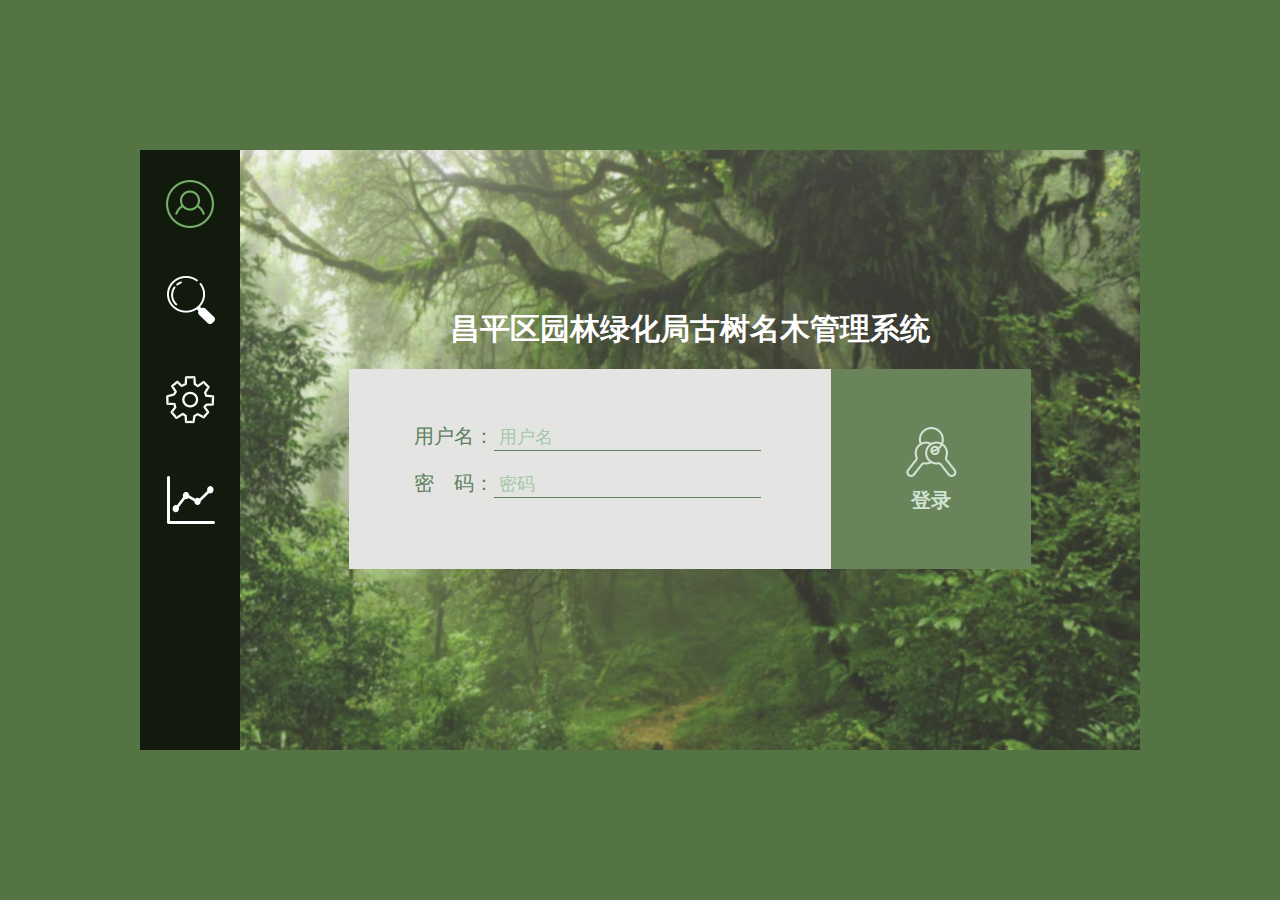
==== index.html @ de8f50ec "first commit" ====
<!doctype html>
<html>
<head>
<meta charset="utf-8">
<title>昌平区园林绿化局古树名木管理系统</title>
<link href="style/css.css" rel="stylesheet">
<style>
.icon{background-image:url(images/icon.png);background-repeat:no-repeat;}
.commonbox{width:1000px;height:600px;position:absolute;left:50%;top:50%;margin:-300px 0 0 -500px;}	
.nav{width:100px;height:100%;position: relative;float:left;background-color:#111a0c;}
.nav li{width:100px;height:100px;display: block;cursor:pointer;}
.nav li.active,.nav li:hover{background-color:#22391d;}
.nav .nav-login{background-position:-100px 0;}
.nav .nav-logon{background-position:0 0;width:100%;height:100%;display:none;}
.nav .nav-search{background-position:0 -100px;}
.nav .nav-search.active,.nav .nav-search:hover{background-position:-100px -100px;}
.nav .nav-manage{background-position:0 -200px;}
.nav .nav-manage.active,.nav .nav-manage:hover{background-position:-100px -200px;}
.nav .nav-stat{background-position:0 -300px;}
.nav .nav-stat.active,.nav .nav-stat:hover{background-position:-100px -300px;}
.showbox{background-image:url(images/tree_03.jpg);background-position: center center;margin-left:100px;height:100%; background-size:cover;position:relative;}
	.login-area{width:682px;height:282px;position:absolute;left:50%;top:50%;margin:-141px 0 0 -341px;}
	.login-title{font-size:30px;line-height:40px;text-align: center; font-family: "方正兰亭超细黑简体";}
	.loginbg{background-color:#e4e5e2; overflow: hidden;margin-top:20px;height:200px;}
	.loginbg .form{color:#5d7e60;font-size:20px;margin:55px 0 0 65px;width:410px;}
	.loginbg .form p{flex:1;margin-bottom:20px; vertical-align: bottom;line-height: 24px;}
	.form input::-webkit-input-placeholder {color:#a3c9a7;}
	.form input:-moz-placeholder {color:#a3c9a7;}
	.form input::-moz-placeholder {color:#a3c9a7;}
	.form input:-ms-input-placeholder {color:#a3c9a7;}
	.loginbg input{color:#5d7e60;border-bottom:1px solid #5d7e60; font-size:18px;padding-left:5px;line-height:24px;width:260px;}
	.login-tips{color:#C00909; font-size:14px;display: none;}
	.login-button{background-color:rgba(83,115,67,0.85); font-size: 20px;color:#d0e3d2;font-weight: bold;text-align: center;font-family: "方正兰亭超细黑简体";width:200px; float:right;height:100%;cursor: pointer;}
	.login-button .ico-login{height:80px;width:54px;margin:30px auto 8px;background-position:-246px 0;}
</style>
</head>
<body>
<div class="commonbox" setwidth="1600" setheight="850" setmargin="-425px 0 0 -800px">
	<div class="nav">
		<ul>
			<li class="nav-login icon ">
				<div class="icon nav-logon"></div>
			</li>
			<li class="nav-search icon" title="查询"></li>
			<li class="nav-manage icon" title="管理"></li>
			<li class="nav-stat icon" title="统计"></li>
		</ul>
	</div>
	<div class="showbox">
		<div class="login-area">
			<h2 class="login-title">昌平区园林绿化局古树名木管理系统</h2>
			<div class="loginbg">
				<div class="login-button">
					<div class="icon ico-login"></div>
					<span>登录</span>
				</div>
				<form class="form" name="login">
					<p>用户名：<input type="text" name="username" placeholder="用户名"/></p>
					<p>密　码：<input type="password" name="password" placeholder="密码"/></p>
					<div class="login-tips">密码出错</div>
				</form>
			</div>
		</div>
	</div>
</div>
<script src="js/jquery.js"></script>
<script>
$(function (){
	function keydownFn(e) {
		if(e.which===13){
			console.log("回车登录");
		}
	}
	var $form = document.getElementsByName("login")[0];
	$form.addEventListener('keydown', keydownFn);
});
</script>
</body>
</html>
---- style/css.css ----
@charset "utf-8";
body,div,p,h1,h2,h3,span,em,ul,li,table,tr,td,th{padding:0;margin:0;}
input{border:none 0; outline: none;background:none;}
table,tr,td,th{border:none;border-collapse:collapse;}
img{border:none}
body{background-color:#547543;font-family:Microsoft YaHei;color:#fff;}
.icon{background-image:url(../images/icon.png);background-repeat:no-repeat;}
.commonbox{height:600px;position:relative;margin:20px;}	
.nav{width:100px;height:100%;position: relative;float:left;background-color:#111a0c;}
.nav li{width:100px;height:100px;display: block;cursor:pointer;}
.nav li.active,.nav li:hover{background-color:#22391d;}
.nav .nav-login{background-position:-100px 0;}
.nav .nav-logon{background-position:0 0;width:100%;height:100%;display:none;}
.nav .nav-search{background-position:0 -100px;}
.nav .nav-search.active,.nav .nav-search:hover{background-position:-100px -100px;}
.nav .nav-manage{background-position:0 -200px;}
.nav .nav-manage.active,.nav .nav-manage:hover{background-position:-100px -200px;}
.nav .nav-stat{background-position:0 -300px;}
.nav .nav-stat.active,.nav .nav-stat:hover{background-position:-100px -300px;}
.showbox{background-image:url(../images/tree_03.jpg);background-position: center center;margin-left:100px;height:100%; background-size:cover;position:relative;}
/*login*/
.login-area{width:682px;height:282px;position:absolute;left:50%;top:50%;margin:-141px 0 0 -341px;}
.login-title{font-size:30px;line-height:40px;text-align: center; font-family: "方正兰亭超细黑简体";}
.loginbg{background-color:#e4e5e2; overflow: hidden;margin-top:20px;height:200px;}
.loginbg .form{color:#5d7e60;font-size:20px;margin:55px 0 0 65px;width:410px;}
.loginbg .form p{flex:1;margin-bottom:20px; vertical-align: bottom;line-height: 24px;}
.form input::-webkit-input-placeholder {color:#a3c9a7;}
.form input:-moz-placeholder {color:#a3c9a7;}
.form input::-moz-placeholder {color:#a3c9a7;}
.form input:-ms-input-placeholder {color:#a3c9a7;}
.loginbg input{color:#5d7e60;border-bottom:1px solid #5d7e60; font-size:18px;padding-left:5px;line-height:24px;width:260px;}
.login-tips{color:#C00909; font-size:14px;display: none;}
.login-button{background-color:rgba(83,115,67,0.85); font-size: 20px;color:#d0e3d2;font-weight: bold;text-align: center;font-family: "方正兰亭超细黑简体";width:200px; float:right;height:100%;cursor: pointer;}
.login-button .ico-login{height:80px;width:54px;margin:30px auto 8px;background-position:-246px 0;}
/*search*/
.search-area{width:100%;height:100%;position:relative;}
#map{position:relative;width:100%;height:100%;}
.form-search{width:600px;height:720px;position:absolute;top:60px;left:60px;}
.bar-search{height:60px;background-color:rgba(255,255,255,0.9);margin-bottom:20px;}
.bar-search input{font-size:14px;color:#5d7e60;line-height: 60px;padding-left: 10px;width:520px;}
.submit-search{width:60px;height:60px;float:right;background-color:#537343;background-position:-244px -102px;cursor:pointer;}
.search-list table{ width:100%;text-align: left;color:#808080;}
.search-list tr{line-height: 38px;}
.search-list td:first-child,.search-list th:first-child{padding-left:20px;}
.search-list th{background-color:#d3e8d5;color:#5d7e60;font-weight:normal;}
.search-list tr:nth-child(even){background-color:#fefefe;}
.search-list tr:nth-child(odd){background-color:#eef5ef;}
.search-list tr.active,.search-list tr:hover{color:#75af69;}
.arrow-s{width:16px;height:16px;display: inline-block;vertical-align: middle;background-position:-263px -190px;}
.window{position:absolute;width:400px;height:310px; background-color:#537343;left:550px;top:50px;z-index:9;}
.treeimg{width:100%;height:265px;}
.btn-more{text-align: center;line-height: 40px;}
.btn-more a{color:#cbffd0;font-size:16px;}
.ico-eye{width:33px;height:22px;background-position:-260px -302px;vertical-align: middle;display:inline-block;}
.ico-arrow{width:30px;height:15px;background-position: -260px -359px;position:absolute;top:310px;left:50%;}
.treeno{font-size:14px;font-weight:bold;color:#fff;top:15px;left:15px;position:absolute;line-height:24px;}
.treedes{ position:absolute;right:0;bottom:45px;padding:50px 15px 10px;width:370px;text-align: right; background:url(../images/treedes.png) no-repeat center bottom; color:#fff;}
.treedes h3{font-size:30px;font-family: "方正兰亭超细黑简体";line-height:35px;}
.treedes p{font-size:14px;line-height: 24px;}
.treedes .ico-ori{width:20px;height:24px;vertical-align: middle;display: inline-block;background-position:-265px -236px;margin-right:5px;}
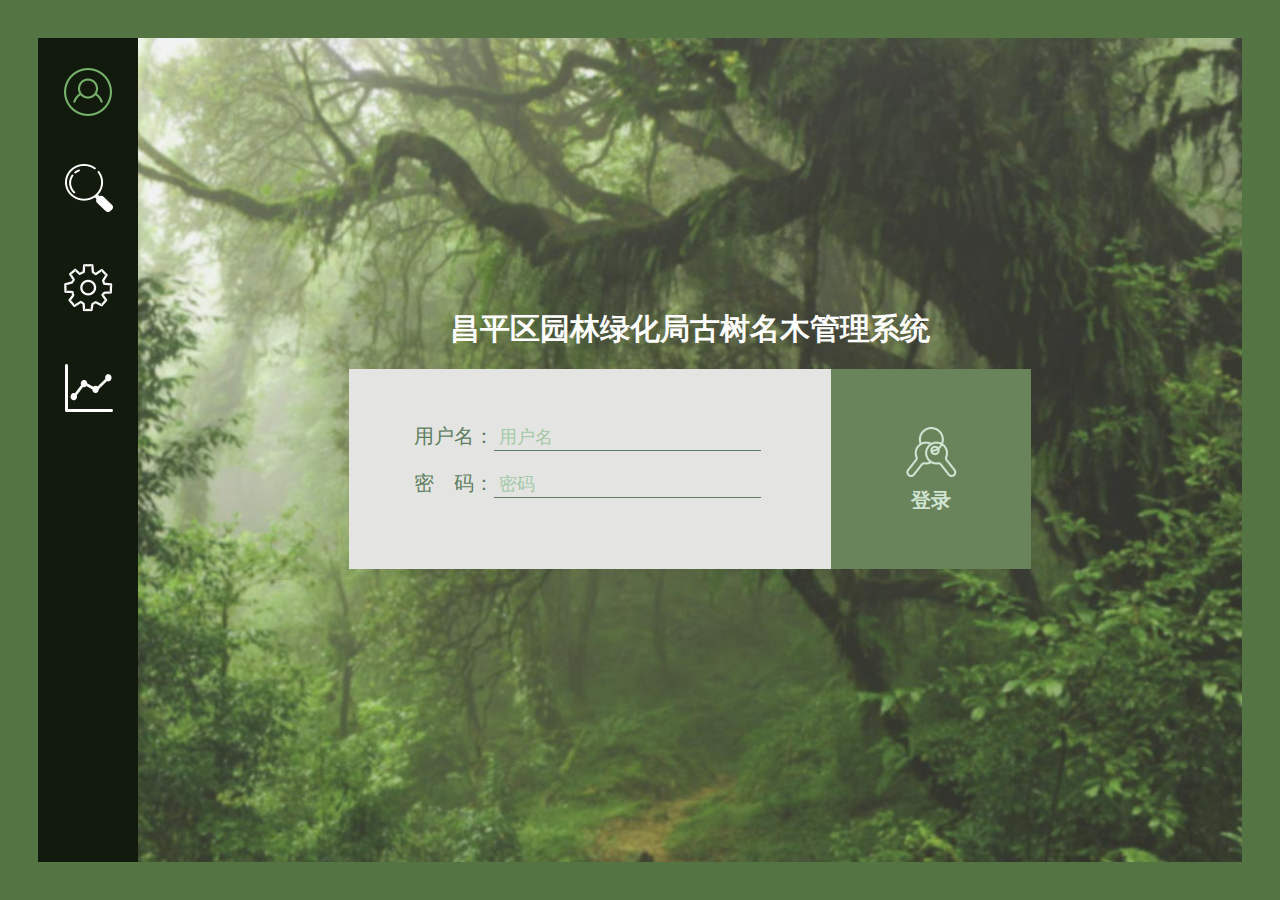
==== commit f4e0598b: "0223" ====
--- a/index.html
+++ b/index.html
@@ -4,46 +4,24 @@
 <meta charset="utf-8">
 <title>昌平区园林绿化局古树名木管理系统</title>
 <link href="style/css.css" rel="stylesheet">
-<style>
-.icon{background-image:url(images/icon.png);background-repeat:no-repeat;}
-.commonbox{width:1000px;height:600px;position:absolute;left:50%;top:50%;margin:-300px 0 0 -500px;}	
-.nav{width:100px;height:100%;position: relative;float:left;background-color:#111a0c;}
-.nav li{width:100px;height:100px;display: block;cursor:pointer;}
-.nav li.active,.nav li:hover{background-color:#22391d;}
-.nav .nav-login{background-position:-100px 0;}
-.nav .nav-logon{background-position:0 0;width:100%;height:100%;display:none;}
-.nav .nav-search{background-position:0 -100px;}
-.nav .nav-search.active,.nav .nav-search:hover{background-position:-100px -100px;}
-.nav .nav-manage{background-position:0 -200px;}
-.nav .nav-manage.active,.nav .nav-manage:hover{background-position:-100px -200px;}
-.nav .nav-stat{background-position:0 -300px;}
-.nav .nav-stat.active,.nav .nav-stat:hover{background-position:-100px -300px;}
-.showbox{background-image:url(images/tree_03.jpg);background-position: center center;margin-left:100px;height:100%; background-size:cover;position:relative;}
-	.login-area{width:682px;height:282px;position:absolute;left:50%;top:50%;margin:-141px 0 0 -341px;}
-	.login-title{font-size:30px;line-height:40px;text-align: center; font-family: "方正兰亭超细黑简体";}
-	.loginbg{background-color:#e4e5e2; overflow: hidden;margin-top:20px;height:200px;}
-	.loginbg .form{color:#5d7e60;font-size:20px;margin:55px 0 0 65px;width:410px;}
-	.loginbg .form p{flex:1;margin-bottom:20px; vertical-align: bottom;line-height: 24px;}
-	.form input::-webkit-input-placeholder {color:#a3c9a7;}
-	.form input:-moz-placeholder {color:#a3c9a7;}
-	.form input::-moz-placeholder {color:#a3c9a7;}
-	.form input:-ms-input-placeholder {color:#a3c9a7;}
-	.loginbg input{color:#5d7e60;border-bottom:1px solid #5d7e60; font-size:18px;padding-left:5px;line-height:24px;width:260px;}
-	.login-tips{color:#C00909; font-size:14px;display: none;}
-	.login-button{background-color:rgba(83,115,67,0.85); font-size: 20px;color:#d0e3d2;font-weight: bold;text-align: center;font-family: "方正兰亭超细黑简体";width:200px; float:right;height:100%;cursor: pointer;}
-	.login-button .ico-login{height:80px;width:54px;margin:30px auto 8px;background-position:-246px 0;}
-</style>
 </head>
 <body>
-<div class="commonbox" setwidth="1600" setheight="850" setmargin="-425px 0 0 -800px">
+<div id="loading">
+    <div class="spinner">
+    <div class="bounce1"></div>
+    <div class="bounce2"></div>
+    <div class="bounce3"></div>
+    </div>
+</div>
+<div class="commonbox">
 	<div class="nav">
 		<ul>
-			<li class="nav-login icon ">
+			<li class="nav-login icon" link="index.html">
 				<div class="icon nav-logon"></div>
 			</li>
-			<li class="nav-search icon" title="查询"></li>
-			<li class="nav-manage icon" title="管理"></li>
-			<li class="nav-stat icon" title="统计"></li>
+			<li class="nav-search icon" title="查询" link="search.html"></li>
+			<li class="nav-manage icon" title="管理" link="manage.html"></li>
+			<li class="nav-stat icon" title="统计" link="tongji.html"></li>
 		</ul>
 	</div>
 	<div class="showbox">
@@ -64,6 +42,7 @@
 	</div>
 </div>
 <script src="js/jquery.js"></script>
+<script src="js/common.js"></script>
 <script>
 $(function (){
 	function keydownFn(e) {
--- a/style/css.css
+++ b/style/css.css
@@ -3,9 +3,26 @@
 input{border:none 0; outline: none;background:none;}
 table,tr,td,th{border:none;border-collapse:collapse;}
 img{border:none}
-body{background-color:#547543;font-family:Microsoft YaHei;color:#fff;}
+ul,li{list-style:none;}
+.fl{ float:left;}
+.fr{ float:right;}
+.clear:before,.clear:after{display:table;content:"";}
+.clear:after{ clear:both;}
+.clear{zoom:1;}
+/*加载动画*/
+#loading{position:absolute;left:0;top:0; background-color:#fff;width:100%;height:100%;z-index:10;}
+.outloading{ animation:fadeoutload 0.5s ease-in;-webkit-animation:fadeoutload 0.5s ease-in;animation-fill-mode:forwards;-webkit-animation-fill-mode:forwards;-moz-animation-fill-mode:forwards;}
+.spinner {text-align:center; position: absolute;left:0;top:45%;margin-top:-0.5rem;width:100%;}
+.spinner > div {width:1rem; height:1rem; background-color: #547543; border-radius: 100%; display: inline-block; -webkit-animation: bouncedelay 1.4s infinite ease-in-out; animation: bouncedelay 1.4s infinite ease-in-out;-webkit-animation-fill-mode: both; animation-fill-mode: both;}
+.spinner .bounce1 {-webkit-animation-delay: -0.32s; animation-delay: -0.32s;}
+.spinner .bounce2 {-webkit-animation-delay: -0.16s; animation-delay: -0.16s;}
+@-webkit-keyframes bouncedelay {0%, 80%, 100% { -webkit-transform: scale(0.0) }  40% { -webkit-transform: scale(1.0) }}
+@keyframes bouncedelay { 0%, 80%, 100% { transform: scale(0.0); -webkit-transform: scale(0.0);} 40% { transform: scale(1.0); -webkit-transform: scale(1.0);}}
+@keyframes fadeoutload{from{opacity:1; }to{opacity:0.1;}}
+@-webkit-keyframes fadeoutload{from{opacity:1; }to{opacity:0.1;}}
+body{background-color:#547543;font-family:Microsoft YaHei;color:#fff; overflow-y: hidden;}
 .icon{background-image:url(../images/icon.png);background-repeat:no-repeat;}
-.commonbox{height:600px;position:relative;margin:20px;}	
+.commonbox{height:100%;width:100%;position:absolute;left:0;top:0;margin:3% 0 0 3%;overflow:hidden;}	
 .nav{width:100px;height:100%;position: relative;float:left;background-color:#111a0c;}
 .nav li{width:100px;height:100px;display: block;cursor:pointer;}
 .nav li.active,.nav li:hover{background-color:#22391d;}
@@ -37,9 +54,9 @@
 #map{position:relative;width:100%;height:100%;}
 .form-search{width:600px;height:720px;position:absolute;top:60px;left:60px;}
 .bar-search{height:60px;background-color:rgba(255,255,255,0.9);margin-bottom:20px;}
-.bar-search input{font-size:14px;color:#5d7e60;line-height: 60px;padding-left: 10px;width:520px;}
+.bar-search input{font-size:14px;color:#5d7e60;line-height: 60px;padding-left: 10px;width:520px; display:-webkit-flex;display: flex;}
 .submit-search{width:60px;height:60px;float:right;background-color:#537343;background-position:-244px -102px;cursor:pointer;}
-.search-list table{ width:100%;text-align: left;color:#808080;}
+.search-list table{ width:100%;text-align: left;color:#808080;font-size:14px;}
 .search-list tr{line-height: 38px;}
 .search-list td:first-child,.search-list th:first-child{padding-left:20px;}
 .search-list th{background-color:#d3e8d5;color:#5d7e60;font-weight:normal;}
@@ -58,3 +75,72 @@
 .treedes h3{font-size:30px;font-family: "方正兰亭超细黑简体";line-height:35px;}
 .treedes p{font-size:14px;line-height: 24px;}
 .treedes .ico-ori{width:20px;height:24px;vertical-align: middle;display: inline-block;background-position:-265px -236px;margin-right:5px;}
+.window-detail{top:400px;left:100px;width:760px;color:#808080;}
+.window-detail .treedes{background:none;right:30px;bottom:25px;}
+.window-detail .treeno{left:50px;top:18px;}
+.close-window{font-size:20px;color:#fff;font-family:"Sim Sun";left:700px;top:20px;position:absolute;z-index: 2;cursor:pointer;}
+.change-tree{background-color:#537343;position:relative;height:210px;padding-top:70px;}
+.change-box{position:relative;height:210px;margin:0 50px 0 70px;}
+.arrow-left,.arrow-right{width:40px;height:50px;cursor:pointer;position:absolute;z-index:3;}
+.arrow-left{background-position:-2px -417px;}
+.arrow-right{background-position:-40px -417px;}
+.change-tree .arrow-left{top:160px;left:20px;}
+.change-tree .arrow-right{top:160px;left:448px;}
+.change-box img{border:1px solid #537343;position:absolute;}
+.change-box .curr-img{width:208px;height:208px;top:0;left:81px;z-index:2;}
+.change-box .pre-img,.change-box .next-img{width:185px;height:185px;top:23px;opacity:0.5;}
+.change-box .pre-img{left:0;}
+.change-box .next-img{left:185px;}
+.tree-intro{background-color:rgba(255,255,255,0.9);padding:30px 50px;max-height:440px; overflow:auto;}
+.tree-intro ul{margin-right:-20px;}
+.tree-intro li{width:220px;float:left;font-size:14px;line-height: 24px;}
+.tree-intro .tree-type{font-size:18px;text-align:center;line-height: 35px; display: -webkit-flex; display: flex;margin:10px 0;}
+.tree-intro .tree-type .tree-title{padding:0 5px;height:35px;line-height:35px;}
+.tree-intro .tree-type .before,.tree-intro .tree-type .after{background-image:url(../images/list-line.png);background-repeat:no-repeat;width:296px;height:35px;display:inline-block;}
+.tree-intro .tree-type .before{background-position:right top;}
+.tree-intro .tree-type .after{background-position:left bottom;}
+/*manage*/
+.manage-area,.tongji-area{height:100%;position:relative;background-color:rgba(255,255,255,0.6);}
+.manage-navs,.tongji-navs{position:absolute;left:20px;top:50%;margin:-128px 0 0;}
+.manage-navs li{float:left;width:180px;height:180px;margin:15px 15px 0;}
+.manage-navs li img{width:100%;height:100%;}
+/*复壮*/
+.manage-pub{background-color: #ebf4ec;width:100%;height:100%;position: relative;}
+.manage-pub-title{background-color:#75af69;padding:30px 10px 0;height:205px;}
+.form-fz{width:600px;margin:65px 0 0 50px;}
+.manage-pub-title .bar-search{}
+.manage-pub-search{margin:-38px 1% 0;}
+.manage-pub-scroll{max-height:200px; overflow:auto;}
+.manage-pub-type{width:234px;height:168px;background-repeat:no-repeat;}
+.manage-pub-fz{background-image:url(../images/manage-t-fz.png)}
+.manage-pub-yh{background-image:url(../images/manage-t-yh.png)}
+.manage-pub-xc{background-image:url(../images/manage-t-xc.png)}
+.manage-pub-btns{position:absolute;top:95px;right:1%;}
+.manage-pub-btns span{width:60px;height:60px;display:inline-block;margin:0 5px;cursor:pointer;}
+.manage-pub-btns .manage-btn-add{background-position:-99px -411px;}
+.manage-pub-btns .manage-btn-edit{background-position:-169px -411px;}
+.manage-pub-btns .manage-btn-del{background-position:-239px -411px;}
+.ico-fzq{width:24px;height:23px;display:inline-block;background-position:-306px -411px; vertical-align:middle;}
+.ico-fzh{width:24px;height:23px;background-position:-306px -446px;vertical-align:middle;display:inline-block;}
+.padleft{padding-left:3%;}
+.padright{padding-right:1%;}
+/*tongji*/
+.tongji-navs{}
+.tongji-navs li{float:left;width:240px;height:180px;margin:15px 15px 0;}
+.tongji-navs li img{width:100%;}
+.tongji-pub{background-color: #ebf4ec;width:100%;height:100%;}
+.tj-pub-title{background-color:#75af69;padding:30px 10px 0;height:205px;}
+.tj-tit-img{width:352px;height:185px;background-repeat:no-repeat;}
+.tj-tit-xzqq{background-image:url(../images/tj-tit-qyfb.png);}
+.tj-map{margin:-40px 5% 0;background-color:#fff;height:390px;}
+.tj-map .tj-tit{line-height:40px;height:40px;padding:0 1%;color:#5d7e60;font-size:14px;background-color:#d3e8d5;}
+.tj-maparea{margin-top:5%;position:relative; z-index:3;}
+#tjmap{width:82%;position:relative; text-align:center;margin-left:6%;}
+#tjmap img{max-width: 100%;}
+.tj-map .arrow-left{top:50%;left:2%;margin-top:-25px;}
+.tj-map .arrow-right{top:50%;left:82.5%;margin-top:-25px;}
+.tj-map-type{position:absolute;top:0;left:90%;width:60px;}
+.tj-map-type li{display:block;width:60px;height:60px;margin-bottom:10px;cursor:pointer;}
+.tj-map-type .tj-type-a{background-position: 0 -484px;}
+.tj-map-type .tj-type-b{background-position:-70px -484px;}
+.tj-map-type .tj-type-c{background-position:-140px -484px;}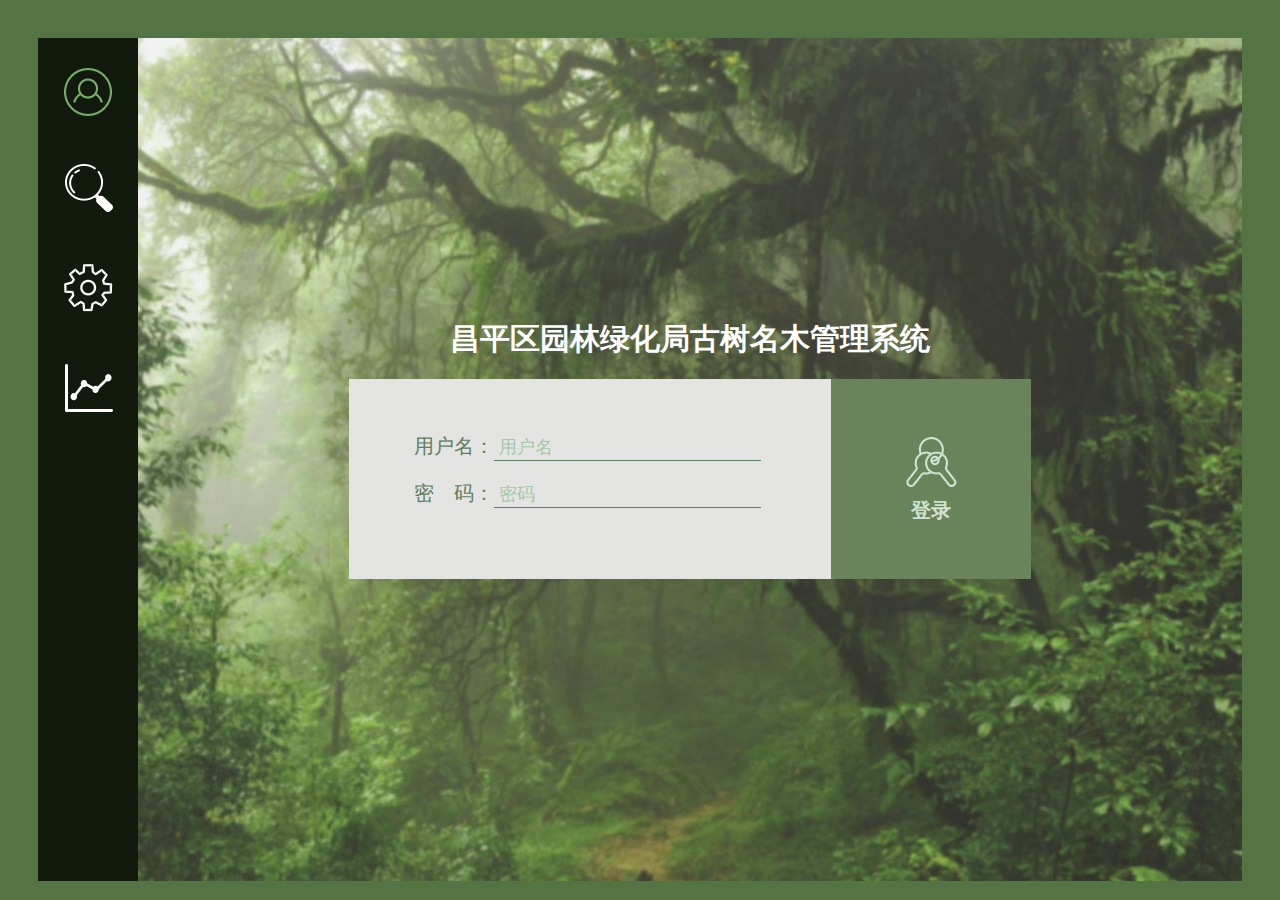
==== commit b9b3fbf4: "修改322" ====
--- a/index.html
+++ b/index.html
@@ -2,6 +2,8 @@
 <html>
 <head>
 <meta charset="utf-8">
+<meta name="renderer" content="webkit">
+<meta http-equiv="X-UA-Compatible" content="IE=Edge,chrome=1">
 <title>昌平区园林绿化局古树名木管理系统</title>
 <link href="style/css.css" rel="stylesheet">
 </head>
@@ -43,15 +45,71 @@
 </div>
 <script src="js/jquery.js"></script>
 <script src="js/common.js"></script>
+<script src="js/md5.min.js"></script>
 <script>
 $(function (){
+	function lodeUserInfo(){
+		if(user!=null && user.username != null){
+			$(".loginbg").find(".login-button").attr("type","loginout").children("span").html("退出");
+			$(".loginbg").find(".form").html('<p>'+user.username+'：</p><p style="text-indent:3em;">欢迎您！</p>')
+		}
+	}
+	lodeUserInfo();
 	function keydownFn(e) {
 		if(e.which===13){
-			console.log("回车登录");
+			var $username=$("input[name='username']");
+			var $password=$("input[name='password']");
+			if($.trim($username.val())==""){
+				$username.focus();
+				return false;
+			}
+			if($.trim($password.val())==""){
+				$password.focus();
+				return false;
+			}
+			$(".login-button").click();
 		}
 	}
 	var $form = document.getElementsByName("login")[0];
 	$form.addEventListener('keydown', keydownFn);
+	$(".login-button").click(function (){
+		if($(this).attr("type")=="loginout"){//退出登录
+			
+			return false;
+		}
+		var username=$.trim($("input[name='username']").val());
+		var password=$.trim($("input[name='password']").val());
+		if(username==""){
+			dialogMessage("登录","用户名不能为空，请重新登录");
+			return false;
+		}
+		if( password==""){
+			dialogMessage("登录","密码不能为空，请重新登录");
+			return false;
+		}
+		password=md5(password);
+		var option={name:username,password:password};
+		$.ajax({
+            type:"get",
+            url:"/inf/userLogin",
+            data:option,
+            dataType:"json",
+            error:function (error){
+				var errormsg='登录接口出现错误，请您稍后重试'
+				dialogMessage("登录",errormsg);},
+            success:function (data){
+				//data.data={"username":"用户名称","rights":"用户权限代码" };//001：管理员 ;002：添加，删除，编辑、查看;003:查看 
+				
+            	if(data.status==200){
+					window.user=data.data;
+					lodeUserInfo();
+				}else{
+					var errormsg=data.error || '登录出现错误，请您重试'
+					dialogMessage("登录",errormsg);
+				}
+            }
+        });
+	});
 });
 </script>
 </body>
--- a/style/css.css
+++ b/style/css.css
@@ -20,9 +20,10 @@
 @keyframes bouncedelay { 0%, 80%, 100% { transform: scale(0.0); -webkit-transform: scale(0.0);} 40% { transform: scale(1.0); -webkit-transform: scale(1.0);}}
 @keyframes fadeoutload{from{opacity:1; }to{opacity:0.1;}}
 @-webkit-keyframes fadeoutload{from{opacity:1; }to{opacity:0.1;}}
-body{background-color:#547543;font-family:Microsoft YaHei;color:#fff; overflow-y: hidden;}
+body{background-color:#547543;font-family:Microsoft YaHei;color:#fff; overflow: hidden;}
 .icon{background-image:url(../images/icon.png);background-repeat:no-repeat;}
 .commonbox{height:100%;width:100%;position:absolute;left:0;top:0;margin:3% 0 0 3%;overflow:hidden;}	
+.boxs{width:1000px;margin:0 auto;position:relative;}
 .nav{width:100px;height:100%;position: relative;float:left;background-color:#111a0c;}
 .nav li{width:100px;height:100px;display: block;cursor:pointer;}
 .nav li.active,.nav li:hover{background-color:#22391d;}
@@ -51,22 +52,36 @@
 .login-button .ico-login{height:80px;width:54px;margin:30px auto 8px;background-position:-246px 0;}
 /*search*/
 .search-area{width:100%;height:100%;position:relative;}
-#map{position:relative;width:100%;height:100%;}
-.form-search{width:600px;height:720px;position:absolute;top:60px;left:60px;}
+#map{position:relative;width:100%;height:100%;z-index: 2;}
+.search-tool{position:absolute;background-image: url(../images/tool/bg.png); background-repeat: no-repeat; width: 20px; height: 180px;padding:0 8px 0 12px;top:50%;right:0;margin-top:-90px;}
+.search-tool li{width: 20px; height: 20px;cursor:pointer;margin-top:8px;background-repeat:no-repeat;}
+.search-tool .tool-move{background-image:url(../images/tool/move.png);}
+.search-tool .tool-big{background-image:url(../images/tool/big.png);}
+.search-tool .tool-small{background-image:url(../images/tool/small.png);}
+.search-tool .tool-lang{background-image:url(../images/tool/ceju.png);}
+.search-tool .tool-area{background-image:url(../images/tool/area.png);}
+.search-tool .tool-clear{background-image:url(../images/tool/clear.png);}
+.form-search{width:600px;position:absolute;top:7%;left:4%;}
 .bar-search{height:60px;background-color:rgba(255,255,255,0.9);margin-bottom:20px;}
 .bar-search input{font-size:14px;color:#5d7e60;line-height: 60px;padding-left: 10px;width:520px; display:-webkit-flex;display: flex;}
 .submit-search{width:60px;height:60px;float:right;background-color:#537343;background-position:-244px -102px;cursor:pointer;}
+.search-list{position:relative;padding-top:38px;}
+.search-list .copytable{position:absolute;left:0;top:0;height:38px;overflow:hidden;width:100%;}
+.search-list .autoscroll{position:relative;max-height:532px;overflow:auto;}
+/*
+.search-list .copytable tr:first-child th:last-child{padding-right:3px;}
+*/
 .search-list table{ width:100%;text-align: left;color:#808080;font-size:14px;}
 .search-list tr{line-height: 38px;}
-.search-list td:first-child,.search-list th:first-child{padding-left:20px;}
+.search-list td:first-child,.search-list td:last-child,.search-list th:first-child,.search-list th:last-child{padding:0 3%;}
 .search-list th{background-color:#d3e8d5;color:#5d7e60;font-weight:normal;}
 .search-list tr:nth-child(even){background-color:#fefefe;}
 .search-list tr:nth-child(odd){background-color:#eef5ef;}
 .search-list tr.active,.search-list tr:hover{color:#75af69;}
 .arrow-s{width:16px;height:16px;display: inline-block;vertical-align: middle;background-position:-263px -190px;}
-.window{position:absolute;width:400px;height:310px; background-color:#537343;left:550px;top:50px;z-index:9;}
+.window{position:absolute;width:400px;height:310px; background-color:#537343;z-index:9;display: none;}
 .treeimg{width:100%;height:265px;}
-.btn-more{text-align: center;line-height: 40px;}
+.btn-more{text-align: center;line-height: 40px;cursor:pointer;}
 .btn-more a{color:#cbffd0;font-size:16px;}
 .ico-eye{width:33px;height:22px;background-position:-260px -302px;vertical-align: middle;display:inline-block;}
 .ico-arrow{width:30px;height:15px;background-position: -260px -359px;position:absolute;top:310px;left:50%;}
@@ -75,18 +90,19 @@
 .treedes h3{font-size:30px;font-family: "方正兰亭超细黑简体";line-height:35px;}
 .treedes p{font-size:14px;line-height: 24px;}
 .treedes .ico-ori{width:20px;height:24px;vertical-align: middle;display: inline-block;background-position:-265px -236px;margin-right:5px;}
-.window-detail{top:400px;left:100px;width:760px;color:#808080;}
+.window-detail{top:10px;right:10px;width:760px;color:#808080;}
 .window-detail .treedes{background:none;right:30px;bottom:25px;}
 .window-detail .treeno{left:50px;top:18px;}
-.close-window{font-size:20px;color:#fff;font-family:"Sim Sun";left:700px;top:20px;position:absolute;z-index: 2;cursor:pointer;}
+.close-window{font-size:20px;color:#fff;font-family:"Sim Sun";position:absolute;z-index: 2;cursor:pointer;top:10px;left:360px;background-color:rgba(0,0,0,0.5);}
+.window-detail .close-window{left:700px;top:20px;background-color:rgba(0,0,0,0);}
 .change-tree{background-color:#537343;position:relative;height:210px;padding-top:70px;}
-.change-box{position:relative;height:210px;margin:0 50px 0 70px;}
-.arrow-left,.arrow-right{width:40px;height:50px;cursor:pointer;position:absolute;z-index:3;}
+.change-box{position:relative;height:210px;margin:0 50px 0 70px;overflow:hidden;width:374px;}
+.change-box img{left:-187px;top:105px;width:0;height:0; z-index: 0;border:1px solid #537343;position:absolute;}
+.arrow-left,.arrow-right{width:40px;height:50px;cursor:pointer;position:absolute;z-index:4;}
 .arrow-left{background-position:-2px -417px;}
 .arrow-right{background-position:-40px -417px;}
 .change-tree .arrow-left{top:160px;left:20px;}
 .change-tree .arrow-right{top:160px;left:448px;}
-.change-box img{border:1px solid #537343;position:absolute;}
 .change-box .curr-img{width:208px;height:208px;top:0;left:81px;z-index:2;}
 .change-box .pre-img,.change-box .next-img{width:185px;height:185px;top:23px;opacity:0.5;}
 .change-box .pre-img{left:0;}
@@ -101,20 +117,28 @@
 .tree-intro .tree-type .after{background-position:left bottom;}
 /*manage*/
 .manage-area,.tongji-area{height:100%;position:relative;background-color:rgba(255,255,255,0.6);}
-.manage-navs,.tongji-navs{position:absolute;left:20px;top:50%;margin:-128px 0 0;}
-.manage-navs li{float:left;width:180px;height:180px;margin:15px 15px 0;}
-.manage-navs li img{width:100%;height:100%;}
+.manage-navs,.tongji-navs{position:absolute;left:6%;top:50%;margin:-120px 0 0;width:100%;}
+.manage-navs li{float:left;width:240px;height:240px;margin:0 1.2% 1.2% 0;}
+.manage-navs li a,.tongji-navs li a{width:100%;height:100%;display:block;background-repeat:no-repeat;background-size:cover;}
+.manage-navs .manage-nav-rejuvenation a{background-image:url(../images/manage-nav-1.png);}
+.manage-navs .manage-nav-upkeep a{background-image:url(../images/manage-nav-2.png);}
+.manage-navs .manage-nav-patrol a{background-image:url(../images/manage-nav-3.png);}
+.manage-navs .manage-nav-add a{background-image:url(../images/manage-nav-4.png);}
+.manage-navs .manage-nav-die a{background-image:url(../images/manage-nav-5.png);}
+.manage-navs li a:hover{background-position:left bottom;}
 /*复壮*/
 .manage-pub{background-color: #ebf4ec;width:100%;height:100%;position: relative;}
 .manage-pub-title{background-color:#75af69;padding:30px 10px 0;height:205px;}
-.form-fz{width:600px;margin:65px 0 0 50px;}
+.form-fz{width:600px;margin:65px 0 0 30px;}
 .manage-pub-title .bar-search{}
-.manage-pub-search{margin:-38px 1% 0;}
+.manage-pub-search{margin:-38px 3% 0;}
 .manage-pub-scroll{max-height:200px; overflow:auto;}
 .manage-pub-type{width:234px;height:168px;background-repeat:no-repeat;}
 .manage-pub-fz{background-image:url(../images/manage-t-fz.png)}
 .manage-pub-yh{background-image:url(../images/manage-t-yh.png)}
 .manage-pub-xc{background-image:url(../images/manage-t-xc.png)}
+.manage-pub-add{background-image:url(../images/manage-t-add.png)}
+.manage-pub-die{background-image:url(../images/manage-t-die.png)}
 .manage-pub-btns{position:absolute;top:95px;right:1%;}
 .manage-pub-btns span{width:60px;height:60px;display:inline-block;margin:0 5px;cursor:pointer;}
 .manage-pub-btns .manage-btn-add{background-position:-99px -411px;}
@@ -122,25 +146,97 @@
 .manage-pub-btns .manage-btn-del{background-position:-239px -411px;}
 .ico-fzq{width:24px;height:23px;display:inline-block;background-position:-306px -411px; vertical-align:middle;}
 .ico-fzh{width:24px;height:23px;background-position:-306px -446px;vertical-align:middle;display:inline-block;}
-.padleft{padding-left:3%;}
-.padright{padding-right:1%;}
 /*tongji*/
 .tongji-navs{}
-.tongji-navs li{float:left;width:240px;height:180px;margin:15px 15px 0;}
-.tongji-navs li img{width:100%;}
+.tongji-navs li{float:left;width:300px;height:240px;margin:0 1.2% 1.2% 0;}
+
+.tongji-navs .tongji-nav-1 a{background-image:url(../images/tongji-nav-1.png);}
+.tongji-navs .tongji-nav-2 a{background-image:url(../images/tongji-nav-2.png);}
+.tongji-navs .tongji-nav-3 a{background-image:url(../images/tongji-nav-3.png);}
+.tongji-navs .tongji-nav-4 a{background-image:url(../images/tongji-nav-4.png);}
+.tongji-navs li a:hover{background-position:left bottom;}
 .tongji-pub{background-color: #ebf4ec;width:100%;height:100%;}
 .tj-pub-title{background-color:#75af69;padding:30px 10px 0;height:205px;}
 .tj-tit-img{width:352px;height:185px;background-repeat:no-repeat;}
-.tj-tit-xzqq{background-image:url(../images/tj-tit-qyfb.png);}
-.tj-map{margin:-40px 5% 0;background-color:#fff;height:390px;}
+.tj-tit-gsdj{background-image:url(../images/tj-tit-gsdj.png);}
+.tj-tit-gszs{background-image:url(../images/tj-tit-gszs.png);}
+.tj-tit-szbl{background-image:url(../images/tj-tit-szbl.png);}
+.tj-tit-qyfb{background-image:url(../images/tj-tit-qyfb.png);}
+.tj-map{margin:-40px 6.6% 0;background-color:#fff;}
 .tj-map .tj-tit{line-height:40px;height:40px;padding:0 1%;color:#5d7e60;font-size:14px;background-color:#d3e8d5;}
 .tj-maparea{margin-top:5%;position:relative; z-index:3;}
-#tjmap{width:82%;position:relative; text-align:center;margin-left:6%;}
-#tjmap img{max-width: 100%;}
+.allmapimgs{width:82%;height:354px;position:relative;overflow:hidden; text-align:center;margin-left:6%;}
+.allmapimgs img{width: 100%;height:100%;}
+.allmapimgs .showimgs{width:400%; display: flex;height:100%;position:relative;}
+.allmapimgs .mapimage{flex:1;}
 .tj-map .arrow-left{top:50%;left:2%;margin-top:-25px;}
 .tj-map .arrow-right{top:50%;left:82.5%;margin-top:-25px;}
 .tj-map-type{position:absolute;top:0;left:90%;width:60px;}
 .tj-map-type li{display:block;width:60px;height:60px;margin-bottom:10px;cursor:pointer;}
 .tj-map-type .tj-type-a{background-position: 0 -484px;}
 .tj-map-type .tj-type-b{background-position:-70px -484px;}
-.tj-map-type .tj-type-c{background-position:-140px -484px;}+.tj-map-type .tj-type-c{background-position:-140px -484px;}
+.tj-map-type .tj-type-a.active,.tj-map-type .tj-type-a:hover{background-position: 0 -547px;}
+.tj-map-type .tj-type-b.active,.tj-map-type .tj-type-b:hover{background-position:-70px -547px;}
+.tj-map-type .tj-type-c.active,.tj-map-type .tj-type-c:hover{background-position:-140px -547px;}
+/*古树详情*/
+.scrollbody{overflow-y:scroll;}
+.tree-detail{position: relative;color:#808080;padding:20px 0 40px;}
+.tree-detail .change-tree{width:960px;margin:0 auto;}
+.tree-detail .treedes{background:none;}
+.tree-detail .treedes{bottom: 5px;}
+.tree-detail .tree-intro{max-height:none;}
+.tree-detail .tree-type{margin:10px auto;text-align: center;}
+.tree-detail .tree-type span{display:inline;}
+/*分页*/
+.pagelist{text-align: center;clear: both;color: #333;position:absolute;width:100%; letter-spacing:2px;}
+.pagelist span{display: inline-block;vertical-align: middle;padding: 0 10px;border: 1px solid #e2e2e2;
+    height: 28px;line-height: 28px;margin: 0 -1px 5px 0;background-color: #fff;color: #333;font-size: 14px;cursor:pointer;letter-spacing:0px;}
+.pagelist span:hover{color:#547543;}
+.pagelist .unallow{cursor:not-allowed;}
+.pagelist .on:hover{color:#fff;}
+.pagelist .on{background-color: #547543;color:#fff;cursor:default;}
+
+/*页码*/
+.pagenumber{color: #333; font-size: 14px; font-family:"Microsoft YaHei"; text-align:center; position:relative; padding-top:10px;}
+.pagenumber a{ color: #333; display:inline-block;height:28px;line-height: 28px; text-align: center; margin:0 2px;padding: 0 10px;background-color:#fff; font-size:14px; text-decoration: none;}
+.pagenumber a.now{background-color:#547543;color:#fff;}
+.pagenumber .page_prev,.pagenumber .page_next{ background-color:#547543;color:#fff; }
+.pagenumber .page_prev{ margin-left:10px;}
+.pagenumber .page_next{ margin-right:10px;}
+.pagenumber em{ font-family:"SimSun";}
+.pagenumber .page_prev.last,.pagenumber .page_next.last{ background-color:#f7f7f7;color: #939393; cursor:not-allowed;}
+#toPage,.pagenumber .jumpvalue{ border:1px solid #ebebeb; padding:3px 0; font-size:16px; color:#939393; width:45px; text-align:center; margin:0 4px;font-family:"Microsoft YaHei";}
+
+.pagenumber .submit{background-color:#547543;color:#fff;display:inline-block;width:60px; height: 28px;line-height: 28px; text-align: center; margin:0 2px; border:none; margin-left:5px; font-size:14px; font-family:"Microsoft YaHei"; cursor:pointer;}
+/*定义滚动条宽高及背景，宽高分别对应横竖滚动条的尺寸*/
+.autoscroll::-webkit-scrollbar{
+    width: 5px;
+    height: 10px;
+    background-color: #c1dcb9;
+}
+/*定义滚动条的轨道，内阴影及圆角*/
+.autoscroll::-webkit-scrollbar-track{
+    -webkit-box-shadow: inset 0 0 6px rgba(0,0,0,.3);
+    border-radius: 10px;
+    background-color: #c1dcb9;
+}
+/*定义滑块，内阴影及圆角*/
+.autoscroll::-webkit-scrollbar-thumb{
+    /*width: 10px;*/
+    height: 20px;
+    border-radius: 10px;
+    -webkit-box-shadow: inset 0 0 6px rgba(0,0,0,.3);
+    background-color: #75af69;
+}
+/*dialog*/
+.dialog{position:absolute;left:0;top:0;width:100%;height:100%;z-index: 9;background-color:rgba(0,0,0,0.8); display: none;font-family:"Microsoft YaHei"}
+.dialog-con{background-color:#fff;width:445px;border-radius:5px;position:absolute;left:50%;top:50%;margin:-100px 0 0 -223px;padding-bottom:15px;color:#333}
+.dialog-tit{height:48px;line-height: 48px;border-bottom:1px solid #ededed;background-color: #f5f5f5;font-size:16px;padding-left: 20px;border-top-left-radius:5px;border-top-right-radius:5px;}
+.dialog-close{position:absolute;right:15px;top:5px;width: 20px;height:20px;color:#333;font-size:30px;cursor: pointer;font-family:"SimSun"}
+.dialog-msg{padding:40px 20px;font-size:14px;line-height: 24px;}
+.dialog-msg em{color:#00bf99;}
+.dialog-btns{ text-align:right;padding-right: 10px; display: none;}
+.dialog-btns .btn-cancel,.dialog-btns .btn-sure{width:102px;height:35px;line-height:33px;border:1px solid #547543;border-radius: 5px;display: inline-block;margin-right:10px;text-align: center;text-decoration: none;}
+.dialog-btns .btn-cancel{color:#547543;}
+.dialog-btns .btn-sure{background-color:#547543;color:#fff;}